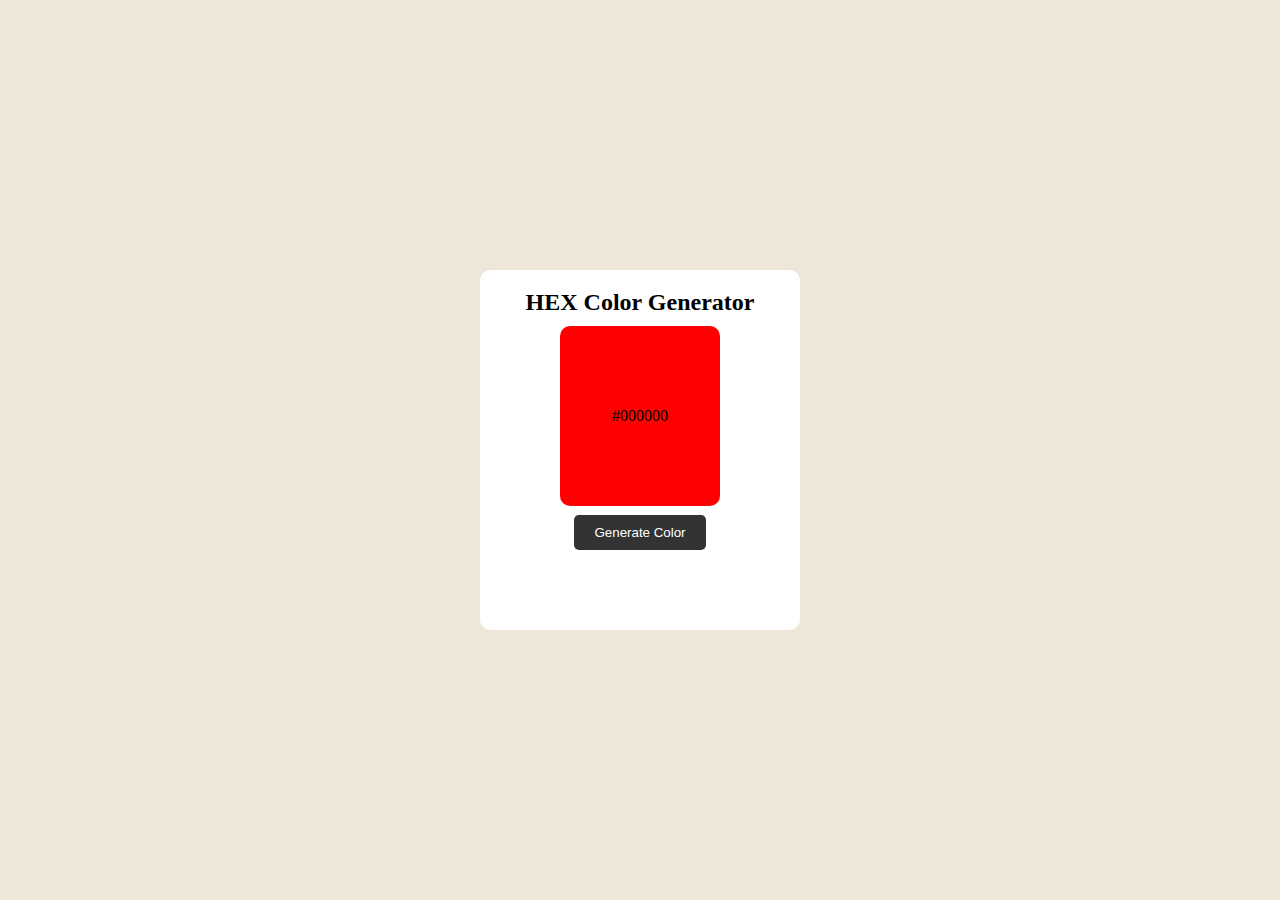
==== index.html @ 6d9c8dfb "project 4. HEX Color Generator. Html css done" ====
<!DOCTYPE html>
<html lang="en">
<head>
    <meta charset="UTF-8">
    <meta http-equiv="X-UA-Compatible" content="IE=edge">
    <meta name="viewport" content="width=device-width, initial-scale=1.0">
    <title>HEX Color Generator</title>
    <link rel="stylesheet" href="style.css">
</head>
<body>
   
    <div class="container">

        <h2>HEX Color Generator</h2>
        <div class="color-box">
            <p id="hex-color">#000000</p>
        </div>
        <button id="generate-color" onclick="generateColor()">Generate Color</button>
        
    </div>

    <script src="script.js"></script>  

</body>
</html>
---- style.css ----
* {
    margin: 0;
    padding: 0;
}

body {
    width: 100%;
    height: 100vh;
    display: flex;
    justify-content: center;
    align-items: center;
    background-color: rgb(238, 230, 216);
}

.container {
    width: 25%;
    height: 40vh;
    background-color: white;
    border-radius: 10px;
    display: flex;
    flex-direction: column;
    /* justify-content: center; */
    align-items: center;
}

h2 {
    margin-top: 6%;
}

.color-box {
    width: 50%;
    height: 50%;
    background-color: #ff0000; /* Replace with desired color */
    border-radius: 10px;
    display: flex;
    justify-content: center;
    align-items: center;
    margin-top: 3%;
}

button {
    margin-top: 3%;
    padding: 10px 20px;
    background-color: #333;
    color: white;
    border: none;
    border-radius: 5px;
    cursor: pointer;
}

button:hover {
    background-color: #555;
}
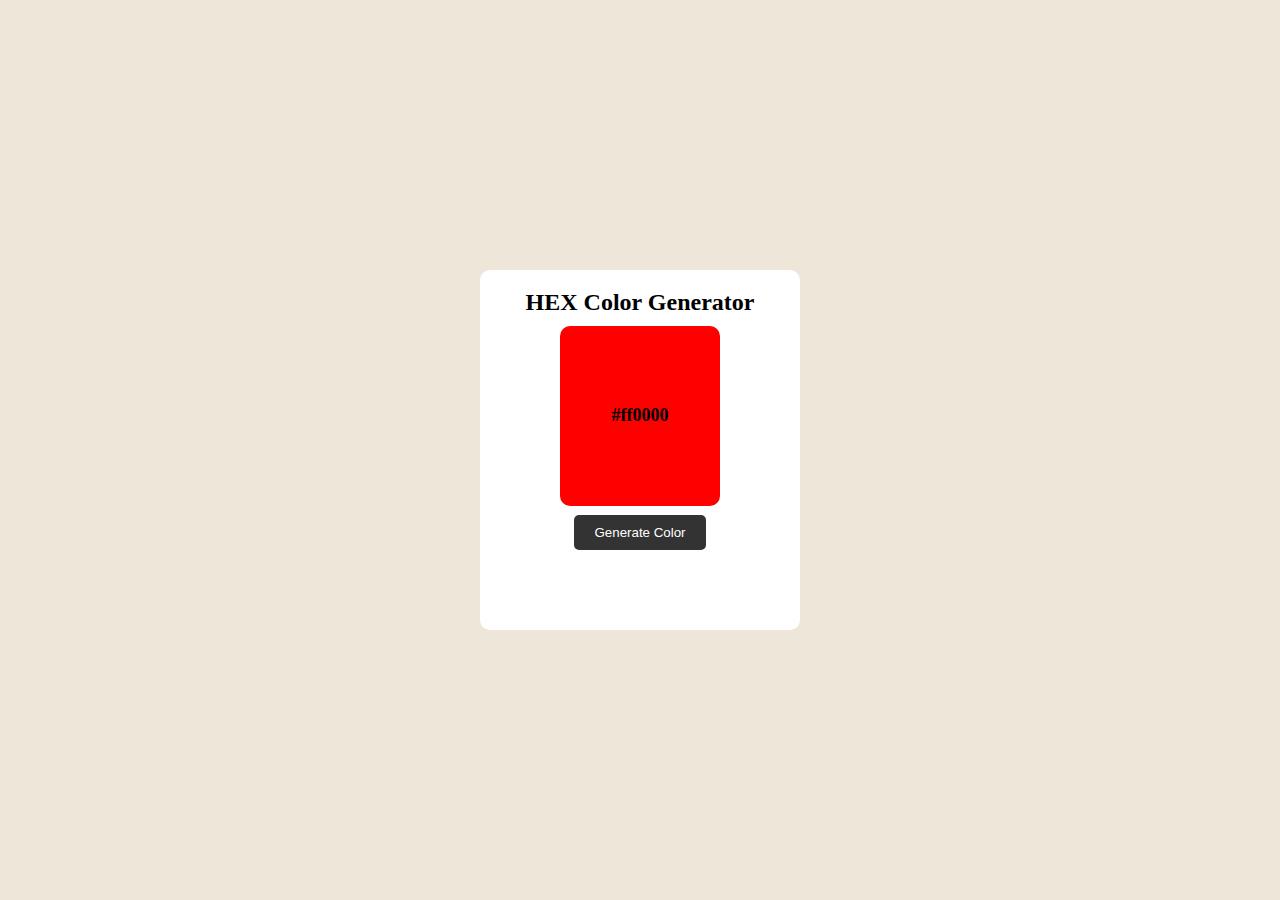
==== commit bee895a9: "project 4. HEX Color Generator. complete" ====
--- a/index.html
+++ b/index.html
@@ -13,7 +13,7 @@
 
         <h2>HEX Color Generator</h2>
         <div class="color-box">
-            <p id="hex-color">#000000</p>
+            <p id="hex-color-code">#ff0000</p>
         </div>
         <button id="generate-color" onclick="generateColor()">Generate Color</button>
         
--- a/style.css
+++ b/style.css
@@ -38,6 +38,11 @@
     margin-top: 3%;
 }
 
+p {
+    font-weight: bold;
+    font-size: 18px;
+}
+
 button {
     margin-top: 3%;
     padding: 10px 20px;
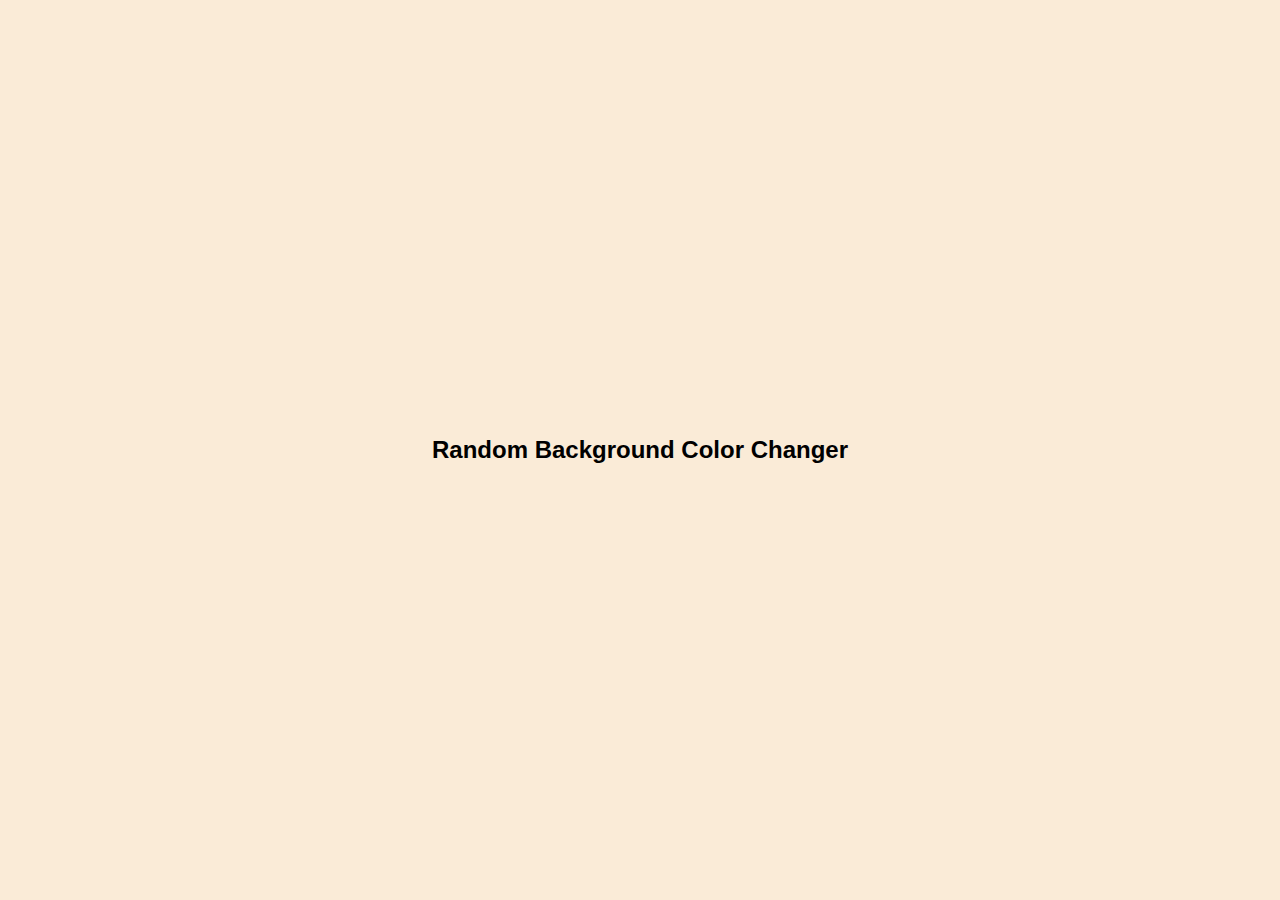
==== commit 097471d1: "project 5. Random Background Color Changer on click. complete" ====
--- a/index.html
+++ b/index.html
@@ -4,21 +4,11 @@
     <meta charset="UTF-8">
     <meta http-equiv="X-UA-Compatible" content="IE=edge">
     <meta name="viewport" content="width=device-width, initial-scale=1.0">
-    <title>HEX Color Generator</title>
+    <title>Random Background Color Changer on Click</title>
     <link rel="stylesheet" href="style.css">
 </head>
 <body>
-   
-    <div class="container">
-
-        <h2>HEX Color Generator</h2>
-        <div class="color-box">
-            <p id="hex-color-code">#ff0000</p>
-        </div>
-        <button id="generate-color" onclick="generateColor()">Generate Color</button>
-        
-    </div>
-
+        <h2>Random Background Color Changer</h2>
     <script src="script.js"></script>  
 
 </body>
--- a/style.css
+++ b/style.css
@@ -4,55 +4,11 @@
 }
 
 body {
-    width: 100%;
-    height: 100vh;
+    background-color: antiquewhite;
+    font-family: Arial, sans-serif;
     display: flex;
     justify-content: center;
     align-items: center;
-    background-color: rgb(238, 230, 216);
-}
-
-.container {
-    width: 25%;
-    height: 40vh;
-    background-color: white;
-    border-radius: 10px;
-    display: flex;
-    flex-direction: column;
-    /* justify-content: center; */
-    align-items: center;
-}
-
-h2 {
-    margin-top: 6%;
-}
-
-.color-box {
-    width: 50%;
-    height: 50%;
-    background-color: #ff0000; /* Replace with desired color */
-    border-radius: 10px;
-    display: flex;
-    justify-content: center;
-    align-items: center;
-    margin-top: 3%;
-}
-
-p {
-    font-weight: bold;
-    font-size: 18px;
-}
-
-button {
-    margin-top: 3%;
-    padding: 10px 20px;
-    background-color: #333;
-    color: white;
-    border: none;
-    border-radius: 5px;
-    cursor: pointer;
-}
-
-button:hover {
-    background-color: #555;
+    height: 100vh;
+    text-align: center;
 }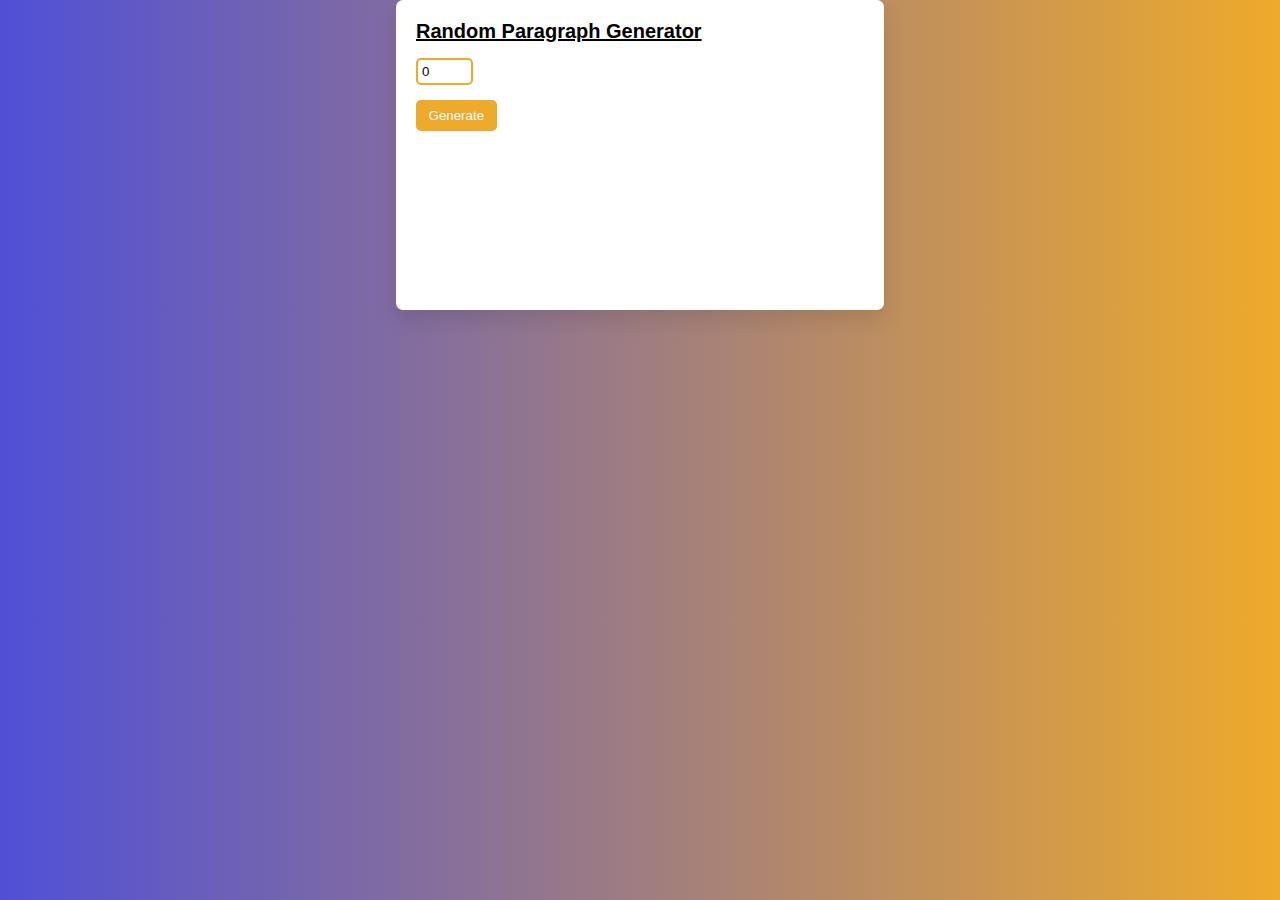
==== commit 0c2c8805: "project 6. Random Paragraph Generator. complete" ====
--- a/index.html
+++ b/index.html
@@ -1,5 +1,6 @@
 <!DOCTYPE html>
 <html lang="en">
+
 <head>
     <meta charset="UTF-8">
     <meta http-equiv="X-UA-Compatible" content="IE=edge">
@@ -7,9 +8,17 @@
     <title>Random Background Color Changer on Click</title>
     <link rel="stylesheet" href="style.css">
 </head>
+
 <body>
-        <h2>Random Background Color Changer</h2>
-    <script src="script.js"></script>  
+
+    <div class="container">
+        <h2><u>Random Paragraph Generator</u></h2>
+        <input type="number" value="0">
+        <button id="paragraphGenerator" onclick="generateParagraph()">Generate</button>
+    </div>
+
+    <script src="script.js"></script>
 
 </body>
+
 </html>--- a/style.css
+++ b/style.css
@@ -4,11 +4,47 @@
 }
 
 body {
-    background-color: antiquewhite;
+    background: linear-gradient(to left, rgb(238, 170, 43), rgb(80, 80, 214));
     font-family: Arial, sans-serif;
     display: flex;
     justify-content: center;
-    align-items: center;
-    height: 100vh;
-    text-align: center;
+}
+
+.container {
+    width: 35%;
+    height: 30vh;
+    background: rgba(255, 255, 255);
+    border-radius: 7px;
+    box-shadow: 0 10px 20px rgba(0, 0, 0, 0.1);
+    display: flex;
+    flex-direction: column;
+    align-items: flex-start;
+    padding: 20px;
+    gap: 15px;
+}
+
+h2 {
+    font-size: 20px;
+}
+
+input {
+    width: 10%;
+    padding: 4px;
+    border-radius: 5px;
+    border: 2px solid rgb(238, 170, 43);
+    outline: none;
+}
+
+button {
+    width: 18%;
+    padding: 8px 8px;
+    border-radius: 5px;
+    background: rgb(238, 170, 43);
+    color: white;
+    border: none;
+    cursor: pointer;
+}
+
+button:hover {
+    background: rgb(204, 140, 0);
 }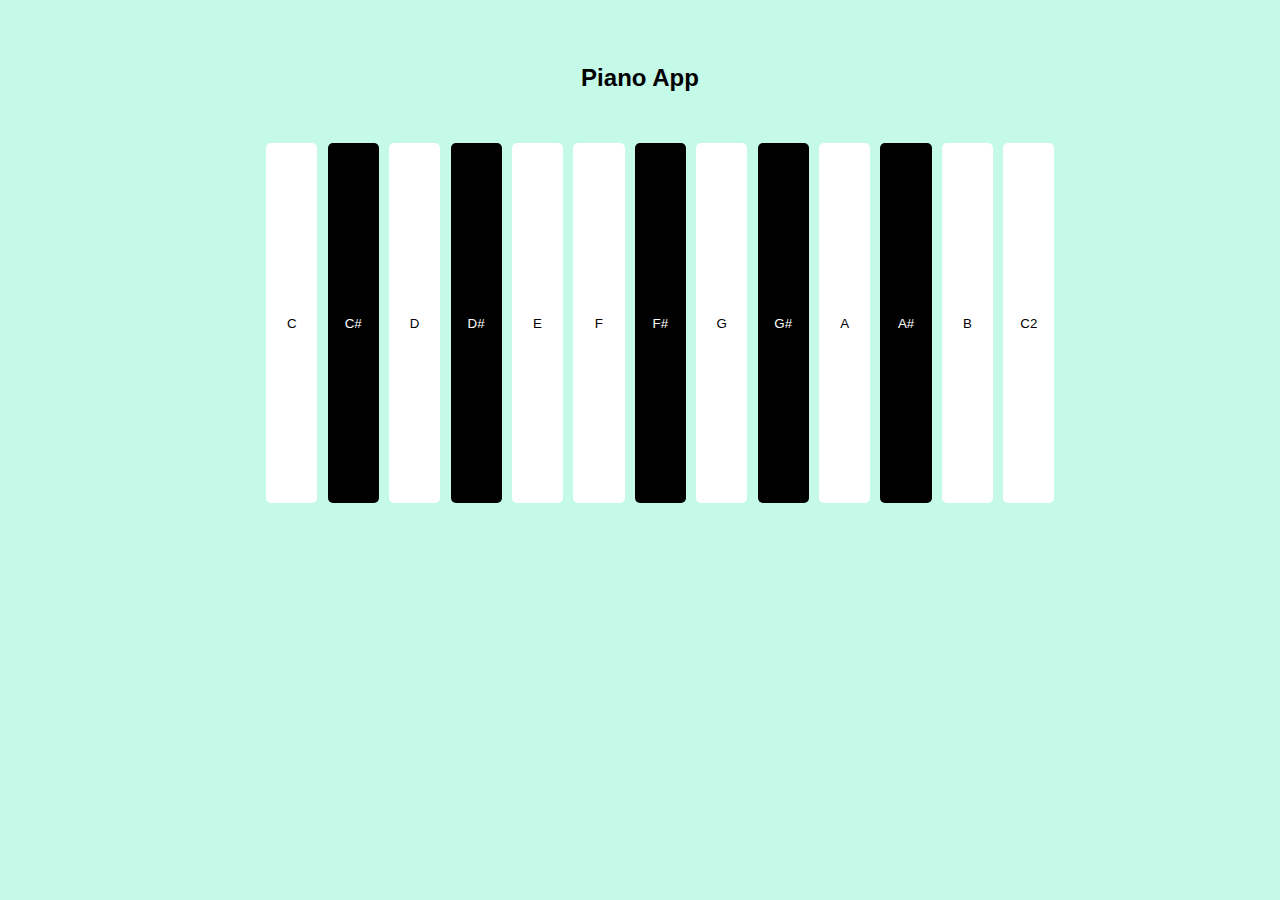
==== commit 3e4f1efe: "project 7. Digital Piano complete" ====
--- a/index.html
+++ b/index.html
@@ -5,16 +5,28 @@
     <meta charset="UTF-8">
     <meta http-equiv="X-UA-Compatible" content="IE=edge">
     <meta name="viewport" content="width=device-width, initial-scale=1.0">
-    <title>Random Background Color Changer on Click</title>
+    <title>Digital Piano</title>
     <link rel="stylesheet" href="style.css">
 </head>
 
 <body>
 
-    <div class="container">
-        <h2><u>Random Paragraph Generator</u></h2>
-        <input type="number" value="0">
-        <button id="paragraphGenerator" onclick="generateParagraph()">Generate</button>
+    <h2>Piano App</h2>
+
+    <div class="keys">
+        <button id="btn1" class="key-white">C</button>
+        <button id="btn2" class="key-black">C#</button>
+        <button id="btn3" class="key-white">D</button>
+        <button id="btn4" class="key-black">D#</button>
+        <button id="btn5" class="key-white">E</button>
+        <button id="btn6" class="key-white">F</button>
+        <button id="btn7" class="key-black">F#</button>
+        <button id="btn8" class="key-white">G</button>
+        <button id="btn9" class="key-black">G#</button>
+        <button id="btn10" class="key-white">A</button>
+        <button id="btn11" class="key-black">A#</button>
+        <button id="btn12" class="key-white">B</button>
+        <button id="btn13" class="key-white">C2</button>
     </div>
 
     <script src="script.js"></script>
--- a/style.css
+++ b/style.css
@@ -4,47 +4,39 @@
 }
 
 body {
-    background: linear-gradient(to left, rgb(238, 170, 43), rgb(80, 80, 214));
     font-family: Arial, sans-serif;
-    display: flex;
-    justify-content: center;
-}
-
-.container {
-    width: 35%;
-    height: 30vh;
-    background: rgba(255, 255, 255);
-    border-radius: 7px;
-    box-shadow: 0 10px 20px rgba(0, 0, 0, 0.1);
-    display: flex;
-    flex-direction: column;
-    align-items: flex-start;
-    padding: 20px;
-    gap: 15px;
+    background-color: rgb(197, 250, 232);
 }
 
 h2 {
-    font-size: 20px;
+    text-align: center;
+    margin-top: 5%;
 }
 
-input {
-    width: 10%;
-    padding: 4px;
-    border-radius: 5px;
-    border: 2px solid rgb(238, 170, 43);
-    outline: none;
+.keys {
+    display: flex;
 }
 
 button {
-    width: 18%;
-    padding: 8px 8px;
+    width: 5%;
+    height: 40vh;
+    margin-top: 5%;
+    margin-left: 1%;
+    cursor: pointer;
+    border: none;
+    outline: none;
     border-radius: 5px;
-    background: rgb(238, 170, 43);
-    color: white;
-    border: none;
-    cursor: pointer;
 }
 
-button:hover {
-    background: rgb(204, 140, 0);
+.keys {
+    margin-left: 20%;
+}
+
+.key-white {
+    background-color: white;
+}
+
+.key-black {
+    background-color: black;
+    color: white;
 }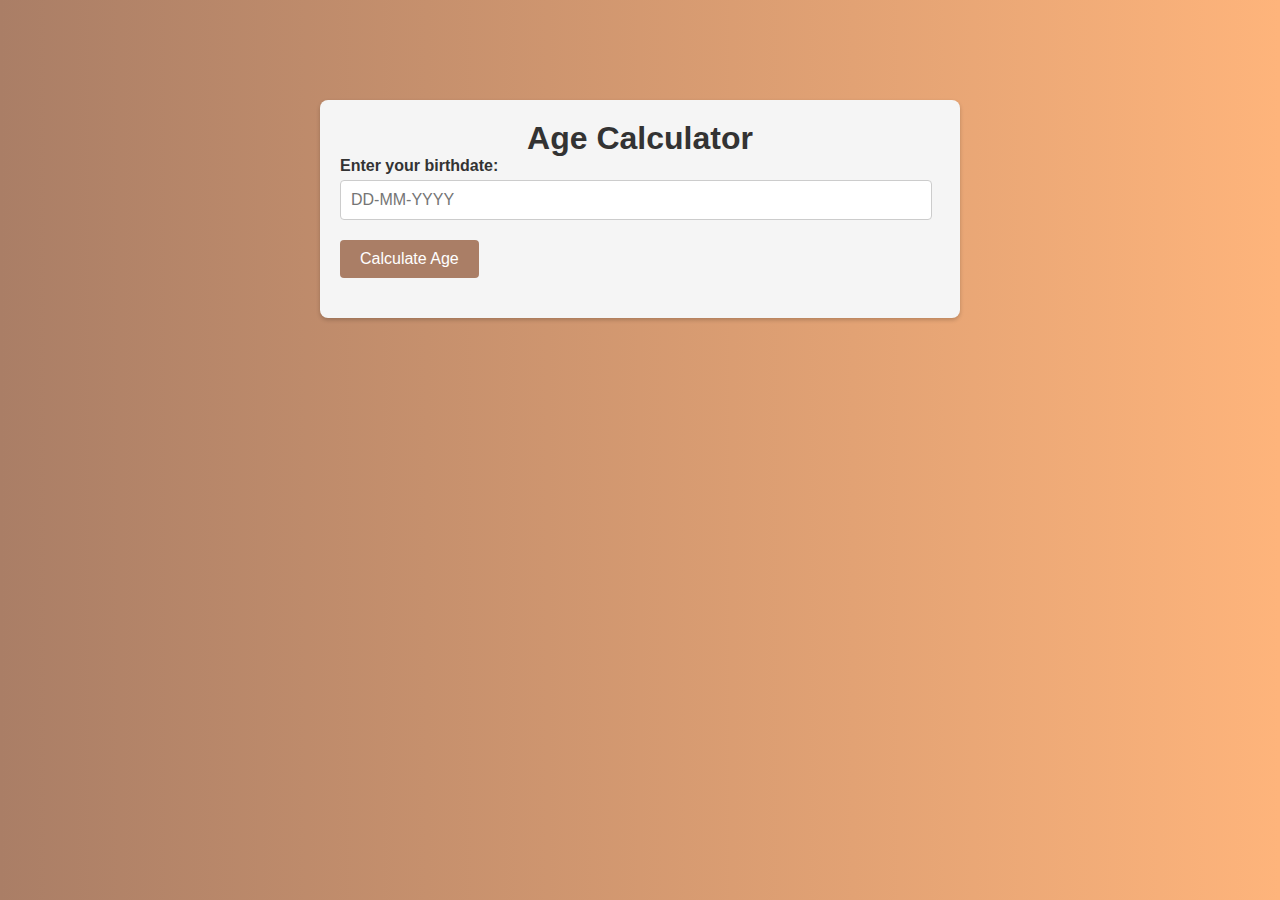
==== commit 2cf17d6c: "age calculator using html css js completed" ====
--- a/index.html
+++ b/index.html
@@ -1,36 +1,43 @@
 <!DOCTYPE html>
 <html lang="en">
-
 <head>
     <meta charset="UTF-8">
     <meta http-equiv="X-UA-Compatible" content="IE=edge">
     <meta name="viewport" content="width=device-width, initial-scale=1.0">
-    <title>Digital Piano</title>
+    <title>Age Calculator</title>
     <link rel="stylesheet" href="style.css">
 </head>
-
 <body>
 
-    <h2>Piano App</h2>
+    <div class="container">
+        <h1>Age Calculator</h1>
+        <form id="ageCalculator">
+            <div class="form-group">
+                <label for="birthdate">Enter your birthdate:</label>
+                <input type="text" id="birthdate" placeholder="DD-MM-YYYY" required>
+            </div>
+            <div class="form-group">
+                <button type="submit">Calculate Age</button>
+            </div>
+        </form>
 
-    <div class="keys">
-        <button id="btn1" class="key-white">C</button>
-        <button id="btn2" class="key-black">C#</button>
-        <button id="btn3" class="key-white">D</button>
-        <button id="btn4" class="key-black">D#</button>
-        <button id="btn5" class="key-white">E</button>
-        <button id="btn6" class="key-white">F</button>
-        <button id="btn7" class="key-black">F#</button>
-        <button id="btn8" class="key-white">G</button>
-        <button id="btn9" class="key-black">G#</button>
-        <button id="btn10" class="key-white">A</button>
-        <button id="btn11" class="key-black">A#</button>
-        <button id="btn12" class="key-white">B</button>
-        <button id="btn13" class="key-white">C2</button>
+        <div class="result-container" id="resultContainer">
+            <div class="result" id="result">
+                <!-- <div class="result-item">
+                    <h3>Weeks Passed:</h3>
+                    <p>ageInWeeks</p>
+                </div>
+                <div class="result-item">
+                    <h3>Weeks Passed:</h3>
+                    <p>ageInWeeks</p>
+                </div>
+                <div class="result-item">
+                    <h3>Weeks Passed:</h3>
+                    <p>ageInWeeks</p>
+                </div> -->
+            </div>
+        </div>
     </div>
-
-    <script src="script.js"></script>
-
+ <script src="script.js"></script>   
 </body>
-
 </html>--- a/style.css
+++ b/style.css
@@ -1,42 +1,78 @@
-* {
+*{
+    padding: 0;
     margin: 0;
-    padding: 0;
+    font-family: Helvetica, sans-serif;
 }
 
-body {
-    font-family: Arial, sans-serif;
-    background-color: rgb(197, 250, 232);
+body{
+    background: linear-gradient(to right, #aa7e66,#feb47b);
 }
 
-h2 {
-    text-align: center;
-    margin-top: 5%;
+.container{
+    width: 600px;
+    margin: 100px auto;
+    background-color: #f5f5f5;
+    padding: 20px;
+    border-radius: 8px;
+    box-shadow: 0px 2px 4px rgba(0, 0, 0, 0.2);
 }
 
-.keys {
-    display: flex;
+h1{
+    text-align: center;
+    color: #333;
 }
 
-button {
-    width: 5%;
-    height: 40vh;
-    margin-top: 5%;
-    margin-left: 1%;
-    cursor: pointer;
+.form-group{
+    margin-bottom: 20px;
+}
+
+label{
+    display: block;
+    margin-bottom: 5px;
+    color: #333;
+    font-weight: 600;
+}
+
+input[type="text"]{
+    width: 95%;
+    padding: 10px;
+    font-size: 16px;
+    border-radius: 4px;
+    border: 1px solid #ccc;
+}
+
+button{
+    padding: 10px 20px;
+    font-size: 16px;
+    background-color: #aa7e66;
     border: none;
     outline: none;
-    border-radius: 5px;
+    border-radius: 4px;
+    color: #fff;
+    cursor: pointer;
 }
 
-.keys {
-    margin-left: 20%;
+.result-container{
+    display: none;
+    margin-top: 20px;
+    background-color: #fff;
+    padding: 20px;
+    border-radius: 4px;
+    box-shadow: 0px 3px 6px rgba(0, 0, 0, 0.2);
 }
 
-.key-white {
-    background-color: white;
+.result{
+    margin-top: 10px;
 }
 
-.key-black {
-    background-color: black;
-    color: white;
+
+.result h3{
+    color: #333;
+    font-size: 18px;
+    margin-bottom: 10px;
+}
+
+.result p{
+    font-size: 15px;
+    margin-bottom: 10px;
 }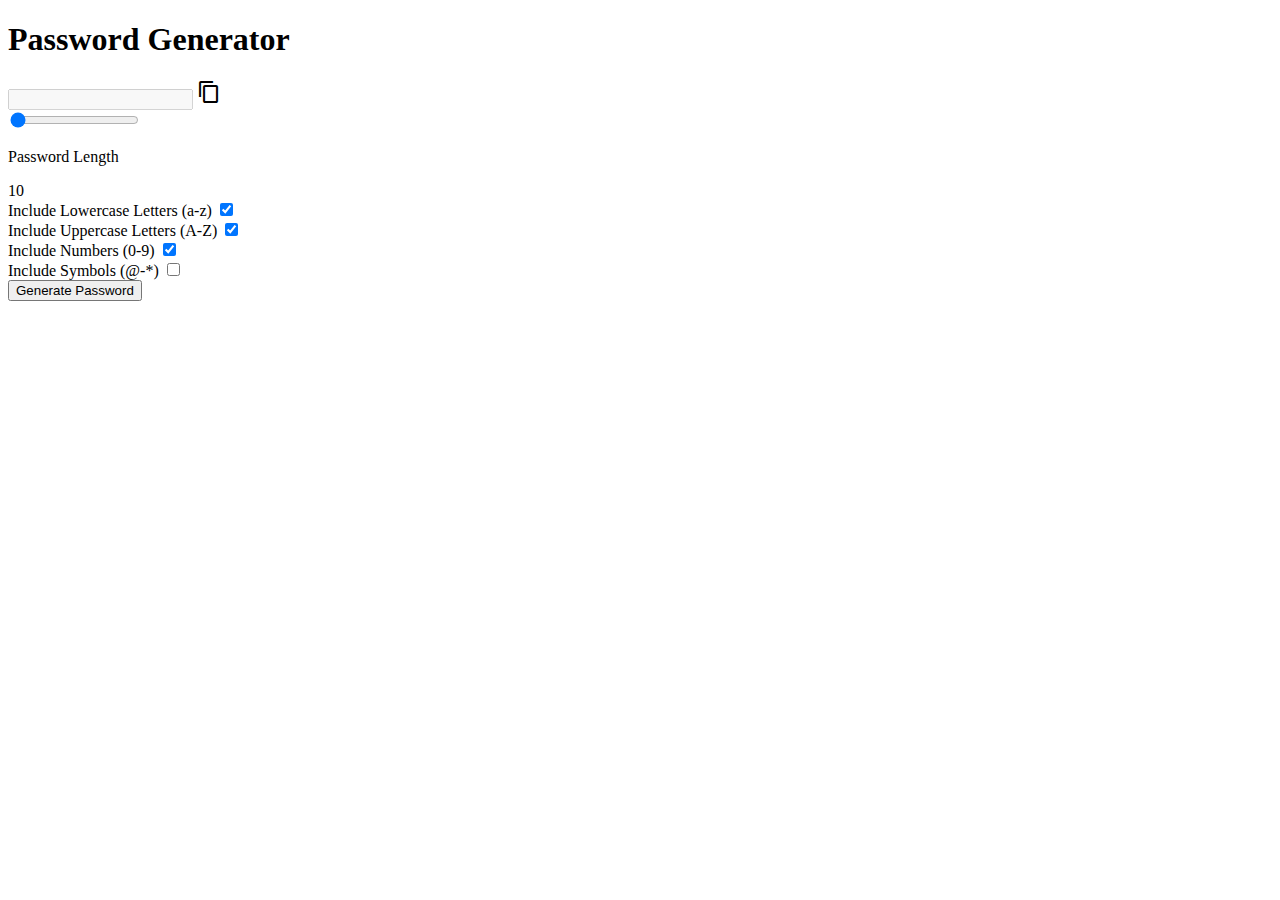
==== commit 0e9b06be: "random password generator" ====
--- a/index.html
+++ b/index.html
@@ -1,43 +1,61 @@
 <!DOCTYPE html>
 <html lang="en">
+
 <head>
     <meta charset="UTF-8">
     <meta http-equiv="X-UA-Compatible" content="IE=edge">
     <meta name="viewport" content="width=device-width, initial-scale=1.0">
-    <title>Age Calculator</title>
+    <title>Random Password Generator</title>
     <link rel="stylesheet" href="style.css">
+    <link href="https://fonts.googleapis.com/icon?family=Material+Icons" rel="stylesheet" />
 </head>
+
 <body>
 
     <div class="container">
-        <h1>Age Calculator</h1>
-        <form id="ageCalculator">
-            <div class="form-group">
-                <label for="birthdate">Enter your birthdate:</label>
-                <input type="text" id="birthdate" placeholder="DD-MM-YYYY" required>
-            </div>
-            <div class="form-group">
-                <button type="submit">Calculate Age</button>
-            </div>
-        </form>
+        <h1>Password Generator</h1>
+        <div class="inputBox">
+            <input type="text" class="passBox" id="passBox" disabled>
+            <span class="material-icons" id="copyIcon">
+                content_copy
+            </span>
+        </div>
 
-        <div class="result-container" id="resultContainer">
-            <div class="result" id="result">
-                <!-- <div class="result-item">
-                    <h3>Weeks Passed:</h3>
-                    <p>ageInWeeks</p>
-                </div>
-                <div class="result-item">
-                    <h3>Weeks Passed:</h3>
-                    <p>ageInWeeks</p>
-                </div>
-                <div class="result-item">
-                    <h3>Weeks Passed:</h3>
-                    <p>ageInWeeks</p>
-                </div> -->
-            </div>
+        <input type="range" min="10" max="30" value="10" id="inputSlider">
+
+        <div class="row">
+            <p>Password Length</p>
+            <span id="sliderValue">10</span>
         </div>
+
+        <div class="row">
+            <label for="lowercase">Include Lowercase Letters (a-z)</label>
+            <input type="checkbox" name="lowercase" id="lowercase" checked>
+        </div>
+
+        <div class="row">
+            <label for="uppercase">Include Uppercase Letters (A-Z)</label>
+            <input type="checkbox" name="uppercase" id="uppercase" checked>
+        </div>
+
+        <div class="row">
+            <label for="numbers">Include Numbers (0-9)</label>
+            <input type="checkbox" name="numbers" id="numbers" checked>
+        </div>
+
+        <div class="row">
+            <label for="symbols">Include Symbols (@-*)</label>
+            <input type="checkbox" name="symbols" id="symbols">
+        </div>
+
+        <button type="button" class="getBtn" id="getBtn">
+            Generate Password
+        </button>
+
+
     </div>
- <script src="script.js"></script>   
+
+    <script src="script.js"></script>
 </body>
+
 </html>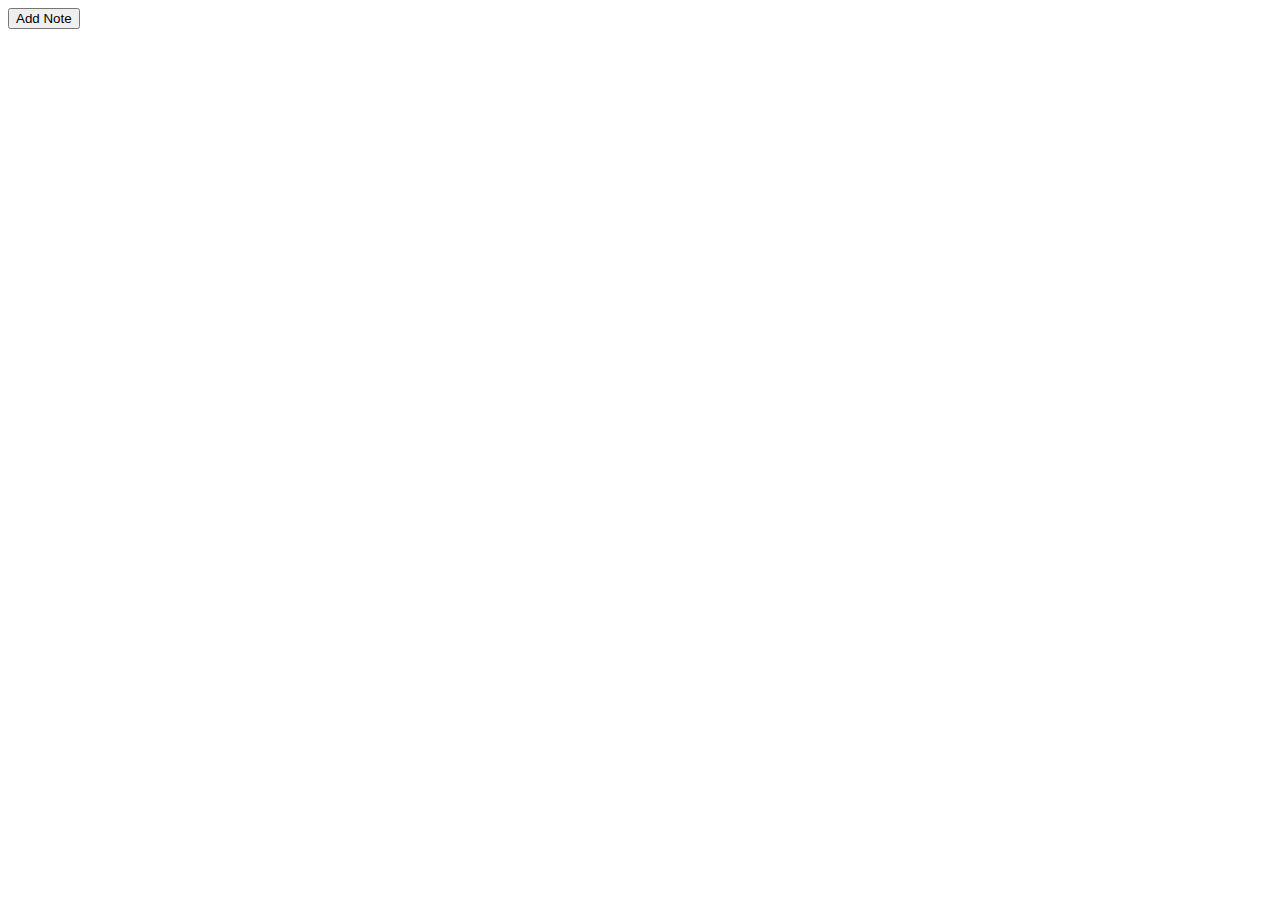
==== commit c8a80bc3: "project 10 notes taking app html added" ====
--- a/index.html
+++ b/index.html
@@ -5,56 +5,25 @@
     <meta charset="UTF-8">
     <meta http-equiv="X-UA-Compatible" content="IE=edge">
     <meta name="viewport" content="width=device-width, initial-scale=1.0">
-    <title>Random Password Generator</title>
+    <title>Notes Taking Application</title>
     <link rel="stylesheet" href="style.css">
-    <link href="https://fonts.googleapis.com/icon?family=Material+Icons" rel="stylesheet" />
 </head>
 
 <body>
-
-    <div class="container">
-        <h1>Password Generator</h1>
-        <div class="inputBox">
-            <input type="text" class="passBox" id="passBox" disabled>
-            <span class="material-icons" id="copyIcon">
-                content_copy
-            </span>
-        </div>
-
-        <input type="range" min="10" max="30" value="10" id="inputSlider">
-
-        <div class="row">
-            <p>Password Length</p>
-            <span id="sliderValue">10</span>
-        </div>
-
-        <div class="row">
-            <label for="lowercase">Include Lowercase Letters (a-z)</label>
-            <input type="checkbox" name="lowercase" id="lowercase" checked>
-        </div>
-
-        <div class="row">
-            <label for="uppercase">Include Uppercase Letters (A-Z)</label>
-            <input type="checkbox" name="uppercase" id="uppercase" checked>
-        </div>
-
-        <div class="row">
-            <label for="numbers">Include Numbers (0-9)</label>
-            <input type="checkbox" name="numbers" id="numbers" checked>
-        </div>
-
-        <div class="row">
-            <label for="symbols">Include Symbols (@-*)</label>
-            <input type="checkbox" name="symbols" id="symbols">
-        </div>
-
-        <button type="button" class="getBtn" id="getBtn">
-            Generate Password
-        </button>
-
-
+    <button id="addBtn">
+        <i class="fas fa-plus"></i>
+        Add Note
+    </button>
+    <div id = "main">
+        <!-- <div class="note">
+            <div class="tool">
+                <i class="fas fa-save"></i> 
+                <i class="fas fa-trash"></i> 
+            </div>
+            <textarea></textarea>
+        </div> -->
     </div>
-
+<script src="https://kit.fontawesome.com/0c76f271d6.js" crossorigin="anonymous"></script>  
     <script src="script.js"></script>
 </body>
 
